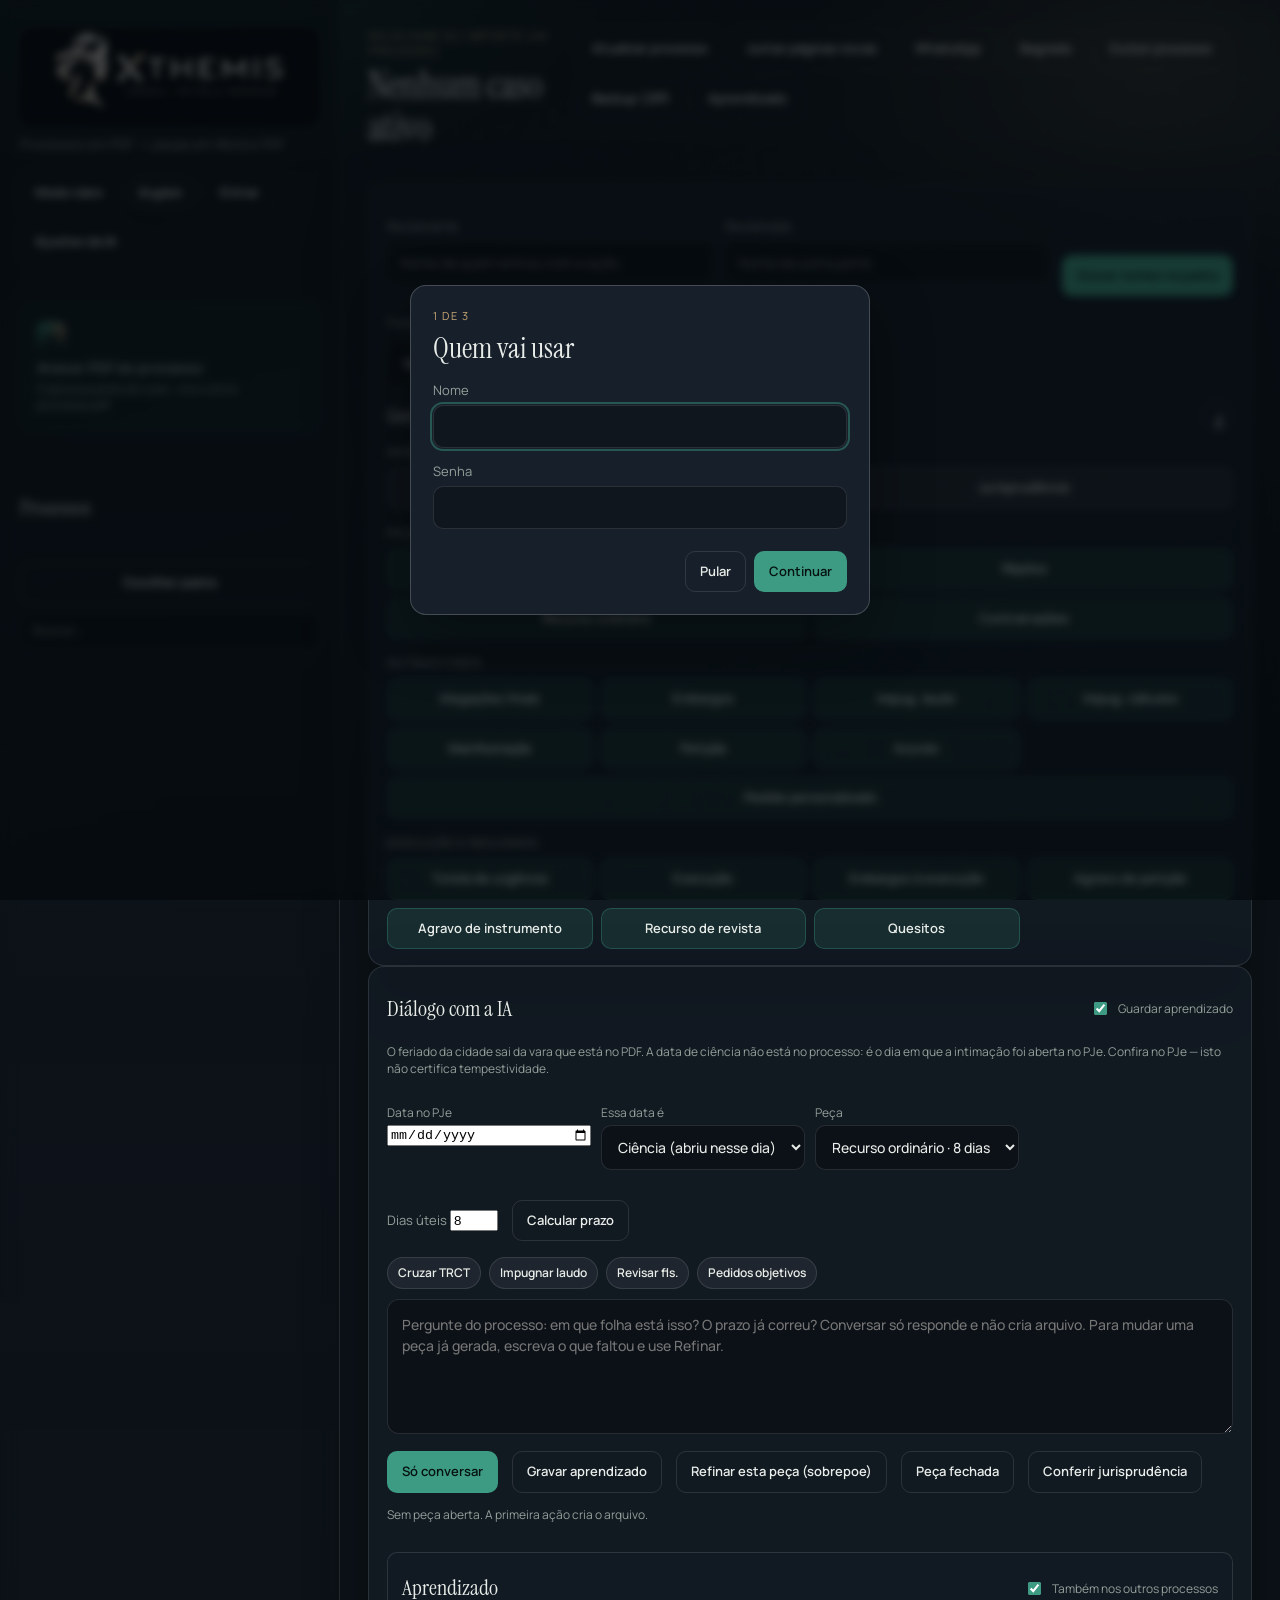
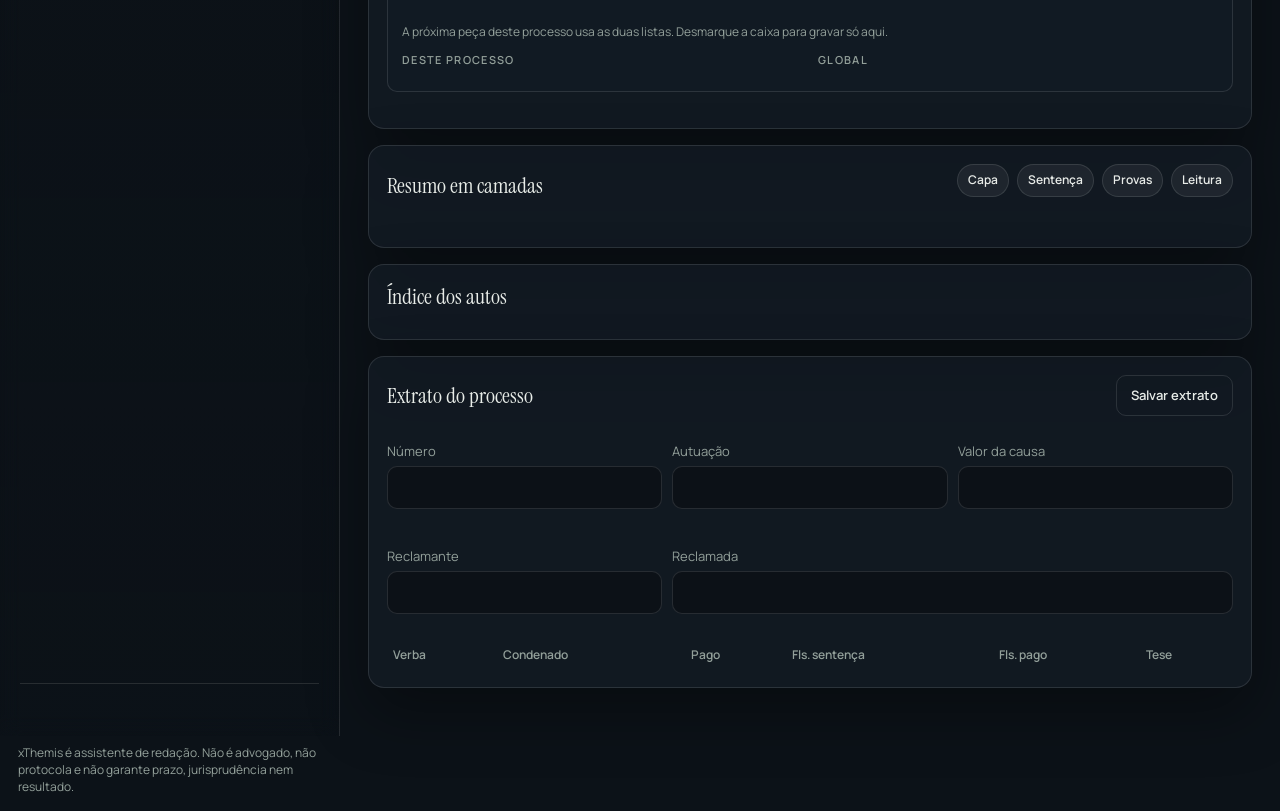
==== static/index.html @ a21763c7 "Deixa o aprendizado editável, por processo ou global, e recuperável. Co-authored-by: Cursor <cursora" ====
<!DOCTYPE html>
<html lang="pt-BR">
<head>
  <meta charset="UTF-8" />
  <meta name="viewport" content="width=device-width, initial-scale=1" />
  <title>xThemis</title>
  <link rel="alternate" hreflang="pt-BR" href="https://www.xthemis.com.br/" />
  <link rel="alternate" hreflang="en" href="https://www.xthemis.com/" />
  <link rel="alternate" hreflang="x-default" href="https://www.xthemis.com.br/" />
  <link rel="preconnect" href="https://fonts.googleapis.com" />
  <link rel="preconnect" href="https://fonts.gstatic.com" crossorigin />
  <link href="https://fonts.googleapis.com/css2?family=Instrument+Serif:ital@0;1&family=Manrope:wght@400;500;600;700&display=swap" rel="stylesheet" />
  <link rel="stylesheet" href="styles.css?v=15" />
</head>
<body>
  <div class="ambiance" aria-hidden="true"></div>

  <div class="shell">
    <aside class="rail">
      <div class="brand">
        <img class="brand-logo" src="logo-xthemis.png" alt="xThemis Legal Intelligence" />
        <h1 class="sr-only">xThemis</h1>
        <p class="brand-sub" id="brand-sub">Processos em PDF → peças em Word e PDF</p>
      </div>
      <div class="rail-tools">
        <button type="button" id="btn-tema" class="ghost">Modo claro</button>
        <a class="lang-go" id="lang-go" href="https://www.xthemis.com/">English</a>
        <script>
          (function () {
            var host = (location.hostname || "").toLowerCase().replace(/^www\./, "");
            var a = document.getElementById("lang-go");
            if (host === "xthemis.com") {
              document.documentElement.lang = "en";
              document.documentElement.dataset.lang = "en";
              a.textContent = "Português";
              a.href = "https://www.xthemis.com.br/";
            } else if (host === "xthemis.com.br") {
              document.documentElement.lang = "pt-BR";
              document.documentElement.dataset.lang = "pt";
              a.textContent = "English";
              a.href = "https://www.xthemis.com/";
            }
          })();
        </script>
        <button type="button" id="btn-conta" class="ghost">Entrar</button>
        <button type="button" id="btn-ajustes" class="ghost">Ajustes da IA</button>
      </div>

      <label class="dropzone" id="dropzone" for="pdf">
        <span class="drop-icon" aria-hidden="true"></span>
        <strong>Anexar PDF do processo</strong>
        <span class="drop-hint">Copia pra pasta do caso · vira o único <em>processo.pdf</em></span>
        <input id="pdf" type="file" accept="application/pdf,.pdf" />
      </label>
      <p id="import-status" class="status-line" role="status"></p>

      <div class="rail-head">
        <h2>Processos</h2>
        <p id="pasta-caminho" class="micro"></p>
        <button type="button" id="btn-escolher-pasta" class="ghost block">Escolher pasta</button>
        <input id="busca-casos" type="search" placeholder="Buscar…" autocomplete="off" />
      </div>
      <div id="lista" class="lista"></div>

      <div class="rail-foot">
        <p id="pasta-mini" class="micro"></p>
      </div>
    </aside>

    <main class="stage">
      <header class="stage-top">
        <div>
          <p class="eyebrow" id="stage-eyebrow">Selecione ou importe um processo</p>
          <h2 id="caso-titulo">Nenhum caso ativo</h2>
          <p id="caso-atual" class="muted"></p>
        </div>
        <div class="stage-actions" id="stage-actions" hidden>
          <label class="ghost file-inline" for="pdf-update">
            Atualizar processo
            <input id="pdf-update" type="file" accept="application/pdf,.pdf" hidden />
          </label>
          <label class="ghost file-inline" for="pdf-juntar">
            Juntar páginas novas
            <input id="pdf-juntar" type="file" accept="application/pdf,.pdf" hidden />
          </label>
          <button type="button" id="btn-whatsapp" class="ghost">WhatsApp</button>
          <button type="button" id="btn-segredo" class="ghost">Segredo</button>
          <button type="button" id="btn-excluir" class="ghost">Excluir processo</button>
          <button type="button" id="btn-pasta" class="ghost">Backup (ZIP)</button>
          <button type="button" id="btn-ver-prompts" class="ghost">Aprendizado</button>
        </div>
      </header>

      <section class="panel actions" id="comando">
        <div class="nomes-capa" id="nomes-capa">
          <label><span id="capa-lab-a">Requerente</span>
            <input id="capa-nome-a" type="text" placeholder="Nome de quem entrou com a ação" autocomplete="off" />
          </label>
          <label><span id="capa-lab-b">Requerido</span>
            <input id="capa-nome-b" type="text" placeholder="Nome da outra parte" autocomplete="off" />
          </label>
          <button type="button" id="btn-gravar-nomes" class="accent">Gravar nomes na pasta</button>
        </div>
        <div class="posicao-row">
          <label><span class="posicao-nome">Posição</span>
            <select id="persona">
              <option value="reclamada">Reclamada</option>
              <option value="reclamante">Reclamante</option>
              <option value="juizo">Juízo</option>
            </select>
          </label>
        </div>
        <div class="panel-head">
          <h3>Gerar peça</h3>
          <button type="button" id="btn-como" class="icon-info" aria-expanded="false" aria-controls="empty-state" title="Como funciona">i</button>
        </div>
        <section class="empty-state como-pop" id="empty-state" hidden>
          <p class="empty-kicker">Como funciona</p>
          <h3>Um processo. Uma peça por ação.</h3>
          <p>
            Anexe o PDF: o xThemis cria a pasta e grava <strong>processo.pdf</strong> (só um).
            Cada ação (recurso, contestação…) vira <strong>um Word + um PDF</strong> com nome fixo.
            Enquanto você refina (“faltou X”), ele <strong>sobrepoe</strong> a mesma peça — sem v1/v2.
            Quando o tribunal atualizar os autos, use <strong>Atualizar processo</strong> e o PDF principal é substituído.
          </p>
        </section>
          <div class="action-groups">
            <div>
              <p class="group-label" data-en="Analysis">Análise</p>
              <div class="action-grid">
                <button data-tipo="resumo" data-modo="chat">Resumo</button>
                <button data-tipo="jurisprudencia" data-modo="chat">Jurisprudência</button>
              </div>
            </div>
            <div>
              <p class="group-label" data-en="Main filings">Peças principais</p>
              <div class="action-grid primary">
                <button data-tipo="defesa" data-modo="arquivos" class="direct">Contestação</button>
                <button data-tipo="replica" data-modo="arquivos" class="direct">Réplica</button>
                <button data-tipo="recurso" data-modo="arquivos" class="direct">Recurso ordinário</button>
                <button data-tipo="contrarrazoes" data-modo="arquivos" class="direct">Contrarrazões</button>
              </div>
            </div>
            <div>
              <p class="group-label" data-en="Other stages">Outras fases</p>
              <div class="action-grid dense">
                <button data-tipo="alegacoes_finais" data-modo="arquivos" class="direct">Alegações finais</button>
                <button data-tipo="embargos" data-modo="arquivos" class="direct">Embargos</button>
                <button data-tipo="impugnacao_laudo" data-modo="arquivos" class="direct">Impug. laudo</button>
                <button data-tipo="impugnacao_calculos" data-modo="arquivos" class="direct so-trabalhista">Impug. cálculos</button>
                <button data-tipo="manifestacao" data-modo="arquivos" class="direct">Manifestação</button>
                <button data-tipo="peticao" data-modo="arquivos" class="direct">Petição</button>
                <button data-tipo="acordo" data-modo="arquivos" class="direct">Acordo</button>
                <button data-tipo="personalizado" data-modo="arquivos" class="direct wide">Pedido personalizado</button>
              </div>
            </div>
            <div>
              <p class="group-label" data-en="Enforcement and appeals">Execução e recursos</p>
              <div class="action-grid dense">
                <button data-tipo="tutela" data-modo="arquivos" class="direct">Tutela de urgência</button>
                <button data-tipo="execucao" data-modo="arquivos" class="direct">Execução</button>
                <button data-tipo="embargos_execucao" data-modo="arquivos" class="direct">Embargos à execução</button>
                <button data-tipo="agravo_peticao" data-modo="arquivos" class="direct so-trabalhista">Agravo de petição</button>
                <button data-tipo="agravo_instrumento" data-modo="arquivos" class="direct">Agravo de instrumento</button>
                <button data-tipo="revista" data-modo="arquivos" class="direct so-trabalhista">Recurso de revista</button>
                <button data-tipo="quesitos" data-modo="arquivos" class="direct">Quesitos</button>
              </div>
            </div>
          </div>
        </section>

      <section class="workspace" id="acoes-wrap" hidden>
        <div class="panel dialogue">
          <div class="panel-head">
            <h3 id="titulo-dialogo">Diálogo com a IA</h3>
            <label class="switch">
              <input type="checkbox" id="salvar-aprendizado" checked />
              <span id="rotulo-guardar">Guardar aprendizado</span>
            </label>
          </div>
          <div class="prazo-box">
            <p class="micro">O feriado da cidade sai da vara que está no PDF. A data de ciência não está no processo: é o dia em que a intimação foi aberta no PJe. Confira no PJe — isto não certifica tempestividade.</p>
            <div class="contexto-row">
              <label>Data no PJe
                <input id="prazo-data" type="date" />
              </label>
              <label>Essa data é
                <select id="prazo-modo">
                  <option value="ciencia">Ciência (abriu nesse dia)</option>
                  <option value="envio">Envio (não abriu; ciência no 10º dia corrido)</option>
                </select>
              </label>
              <label>Peça
                <select id="prazo-tipo">
                  <option value="recurso">Recurso ordinário · 8 dias úteis</option>
                  <option value="embargos">Embargos de declaração · 5</option>
                  <option value="contrarrazoes">Contrarrazões · 8</option>
                  <option value="agravo">Agravo de petição · 8</option>
                  <option value="agravo_instrumento">Agravo de instrumento · 8</option>
                  <option value="revista">Recurso de revista · 8</option>
                  <option value="embargos_execucao">Embargos à execução · 5</option>
                  <option value="outro">Outro</option>
                </select>
              </label>
            </div>
            <div class="toolbar">
              <label id="prazo-outro-wrap" hidden>Dias úteis
                <input id="prazo-dias" type="number" min="1" max="60" value="8" />
              </label>
              <button type="button" id="btn-prazo" class="ghost">Calcular prazo</button>
            </div>
            <p id="prazo-resultado" class="prazo-resultado" hidden></p>
            <input id="prazo" type="hidden" />
          </div>
          <div class="chips" id="prompt-chips">
            <button type="button" class="so-trabalhista" data-prompt="Cruze férias, 13º, aviso e FGTS com o TRCT e comprovantes. Cite as folhas. Peça dedução ou compensação do que já foi pago.">Cruzar TRCT</button>
            <button type="button" data-prompt="Impugne o laudo: aponte o que não consta dos autos, o que contradiz holerites/ponto e o que deve ser desconsiderado.">Impugnar laudo</button>
            <button type="button" data-prompt="Revise a tempestividade, os pedidos e as folhas citadas. Se alguma folha não existir no processo, marque NÃO CONSTA.">Revisar fls.</button>
            <button type="button" data-prompt="A peça ficou incompleta nos pedidos. Reescreva os pedidos de forma objetiva, um por linha, sem inventar valor.">Pedidos objetivos</button>
          </div>
          <textarea
            id="instrucoes-extra"
            rows="5"
            placeholder="Pergunte do processo: em que folha está isso? O prazo já correu? Conversar só responde e não cria arquivo. Para mudar uma peça já gerada, escreva o que faltou e use Refinar."
          ></textarea>
          <div class="toolbar">
            <button type="button" id="btn-conversar" class="accent">Só conversar</button>
            <button type="button" id="btn-guardar-aprendizado" class="ghost">Gravar aprendizado</button>
            <button type="button" id="btn-refinar" class="ghost">Refinar esta peça (sobrepoe)</button>
            <button type="button" id="btn-fechar" class="ghost">Peça fechada</button>
            <button type="button" id="btn-conferir-sumulas" class="ghost">Conferir jurisprudência</button>
            <p class="hint" id="peca-estado">Sem peça aberta. A primeira ação cria o arquivo.</p>
          </div>
          <div id="bate-papo" class="bate-papo" hidden></div>
          <button type="button" id="btn-limpar-conversa" class="ghost limpar-conversa" hidden>Limpar conversa</button>
          <div id="aprendizado-vivo" class="aprendizado-vivo">
            <div class="panel-head">
              <h3 id="titulo-aprendizado">Aprendizado</h3>
              <label class="switch">
                <input type="checkbox" id="aprendizado-global-flag" checked />
                <span id="rotulo-escopo" data-en="Also on other cases">Também nos outros processos</span>
              </label>
            </div>
            <p class="micro" data-en="The next draft in this case uses both lists. Uncheck the box to keep a note only in this case.">A próxima peça deste processo usa as duas listas. Desmarque a caixa para gravar só aqui.</p>
            <div class="aprendizado-cols">
              <div>
                <p class="group-label" data-en="This case">Deste processo</p>
                <ul id="aprendizado-caso"></ul>
              </div>
              <div>
                <p class="group-label" data-en="Every case">Global</p>
                <ul id="aprendizado-global"></ul>
              </div>
            </div>
          </div>
          <div id="pje-box" class="chips"></div>
          <div id="reabrir-box" class="chips"></div>
          <div id="prompts-box" class="prompts-box" hidden></div>
        </div>

        <div class="panel indice-panel" id="camadas-wrap">
          <div class="panel-head">
            <h3>Resumo em camadas</h3>
            <div class="chips" id="camadas-tabs">
              <button type="button" data-camada="capa">Capa</button>
              <button type="button" data-camada="sentenca">Sentença</button>
              <button type="button" data-camada="provas">Provas</button>
              <button type="button" data-camada="leitura">Leitura</button>
            </div>
          </div>
          <pre id="camadas-texto" class="camadas-texto"></pre>
        </div>

        <div class="panel indice-panel" id="indice-wrap">
          <div class="panel-head">
            <h3>Índice dos autos</h3>
            <p id="indice-meta" class="micro"></p>
          </div>
          <div id="indice-lista" class="indice-lista"></div>
          <p id="fls-alerta" class="fls-alerta" hidden></p>
        </div>

        <div class="panel" id="extrato-wrap">
          <div class="panel-head">
            <h3>Extrato do processo</h3>
            <button type="button" id="btn-salvar-extrato" class="ghost">Salvar extrato</button>
          </div>
          <p id="extrato-ramo" class="micro"></p>
          <div class="extrato-grid">
            <label>Número<input id="ex-numero" type="text" /></label>
            <label>Autuação<input id="ex-autuacao" type="text" /></label>
            <label>Valor da causa<input id="ex-valor" type="text" /></label>
            <label><span id="lab-reclamante">Reclamante</span><input id="ex-reclamante" type="text" /></label>
            <label class="span2"><span id="lab-reclamado">Reclamada</span><input id="ex-reclamado" type="text" /></label>
          </div>
          <div class="table-wrap so-trabalhista" id="extrato-verbas">
            <table class="cruzamento" id="cruzamento">
              <thead>
                <tr>
                  <th>Verba</th>
                  <th>Condenado</th>
                  <th>Pago</th>
                  <th>Fls. sentença</th>
                  <th>Fls. pago</th>
                  <th>Tese</th>
                </tr>
              </thead>
              <tbody></tbody>
            </table>
          </div>
        </div>

        <div class="panel result" id="chat-wrap" hidden>
          <div class="panel-head">
            <div>
              <p class="group-label">Prévia</p>
              <h3 id="chat-titulo">Resultado</h3>
              <p id="metrics-line" class="micro"></p>
              <p id="sugestao-proxima" class="micro"></p>
              <p id="risco-acordo" class="micro"></p>
              <p id="juris-avisos" class="fls-alerta" hidden></p>
            </div>
            <button type="button" id="btn-salvar" class="ghost">Regravar Word + PDF</button>
          </div>
          <div id="juris-lista" class="juris-lista"></div>
          <p id="arquivos-gerados" class="file-chips"></p>

          <div id="checklist-wrap" class="checklist-wrap" hidden>
            <p class="group-label">Checklist forense</p>
            <ul id="checklist" class="checklist"></ul>
          </div>

          <div id="diff-wrap" class="diff-wrap" hidden>
            <div class="diff-head">
              <p class="group-label">Diff do refine</p>
              <button type="button" id="btn-toggle-diff" class="ghost">Ocultar diff</button>
            </div>
            <div class="diff-cols">
              <div>
                <p class="micro">Antes</p>
                <pre id="diff-before" class="diff-pane"></pre>
              </div>
              <div>
                <p class="micro">Depois</p>
                <pre id="diff-after" class="diff-pane"></pre>
              </div>
            </div>
          </div>

          <article id="chat" class="preview"></article>
        </div>
      </section>
    </main>
    <p class="disclaimer" id="disclaimer">xThemis é assistente de redação. Não é advogado, não protocola e não garante prazo, jurisprudência nem resultado.</p>
  </div>

  <div id="toast" class="toast" hidden></div>
  <div id="busy" class="busy" hidden>
    <div class="busy-card">
      <div class="spinner" aria-hidden="true"></div>
      <p id="busy-text">Gerando…</p>
      <ol id="busy-steps" class="busy-steps" aria-live="polite"></ol>
    </div>
  </div>

  <dialog id="ajustes">
    <form method="dialog" id="form-ajustes">
      <h2>Ajustes</h2>
      <p class="muted">A IA fica neste perfil. Não há plano grátis: escolha <strong>GPT</strong> ou <strong>Gemini</strong> e cole a chave do plano que você assinou.</p>
      <div class="manual-ia">
        <p><strong>Como assinar e pegar a chave</strong></p>
        <p>OpenAI (GPT): entre em <a href="https://platform.openai.com/settings/organization/billing" target="_blank" rel="noopener">Billing</a>, adicione crédito, depois crie a chave em <a href="https://platform.openai.com/api-keys" target="_blank" rel="noopener">API keys</a>. Ela começa com sk-.</p>
        <p>Google (Gemini): abra <a href="https://aistudio.google.com/apikey" target="_blank" rel="noopener">Google AI Studio</a>, crie uma chave que começa com AIza. Para uso contínuo, ative o faturamento nessa conta.</p>
        <p>Salve. No próximo login este perfil já usa essa IA e essa chave.</p>
      </div>
      <div class="ajustes-cols">
      <div>
      <label>Plano de IA
        <select id="preset">
          <option value="openai_mini">OpenAI GPT-4.1 mini</option>
          <option value="google_pro">Google Gemini Pro</option>
          <option value="google_flash">Google Gemini Flash</option>
        </select>
      </label>
      <label>Chave da API
        <input id="api-key" type="password" autocomplete="off" placeholder="sk-... ou AIza..." />
      </label>
      <label>Escritório
        <input id="escritorio" type="text" placeholder="Nome do escritório" />
      </label>
      <label>Advogada
        <input id="advogada" type="text" placeholder="Nome na capa do PDF" />
      </label>
      <label>OAB
        <input id="oab" type="text" placeholder="OAB/SP 000000" />
      </label>
      <label>Logo do escritório
        <input id="logo-escritorio" type="file" accept="image/png,image/jpeg" />
      </label>
      <img id="logo-preview" alt="Logo do escritório" hidden />
      <p class="muted micro">PNG ou JPG pequeno. Entra no topo do PDF, junto com escritório, nome e OAB. O checklist interno não vai para o juiz.</p>
      <label>Modelo (avançado)
        <input id="api-model" type="text" />
      </label>
      <p id="custo-info" class="muted micro"></p>
      <p id="pasta-info" class="muted micro"></p>
      </div>
      <div>
      <div id="convidados-box" hidden>
        <h3>Perfis gratuitos</h3>
        <p class="muted micro">Você é o administrador. Estas contas não pagam. Crie o nome e a senha e passe para quem for testar. A pessoa entra em www.xthemis.com.br.</p>
        <ul id="usuarios-lista" class="convidados-lista"></ul>
        <label>Nome
          <input id="novo-usuario-nome" type="text" placeholder="Nome para entrar" autocomplete="off" />
        </label>
        <label>Senha
          <input id="novo-usuario-senha" type="text" placeholder="Senha que você vai passar" autocomplete="off" />
        </label>
        <button type="button" id="btn-novo-usuario" class="accent">Criar perfil gratuito</button>
        <p class="muted micro">A conta é gratuita. No primeiro acesso a pessoa abre Ajustes e cola a chave de GPT ou Gemini dela.</p>
      </div>
        <p class="muted micro">Cobrança por ação ainda não está ligada. O endereço público é www.xthemis.com.br. O servidor gratuito dorme sem visita e acorda no próximo acesso.</p>
        <h3>Pasta dos processos</h3>
        <p class="muted micro">Cada processo vira uma pasta com o nome das partes e o número. Dentro ficam o processo.pdf inteiro e um PDF novo para cada ação.</p>
        <label>Diretório
          <input id="pasta-processos" type="text" placeholder="Nenhuma pasta escolhida" readonly />
        </label>
        <button type="button" id="btn-escolher-pasta-ajustes" class="ghost">Escolher pasta</button>
        <p id="pasta-nota" class="muted micro"></p>
        <h3>Guarda dos arquivos</h3>
        <p class="muted micro">O PDF fica na pasta deste xThemis até você excluir o processo. A exclusão fica registrada fora da pasta, com data e número, sem cópia do PDF.</p>
        <ul id="exclusoes-lista" class="convidados-lista"></ul>
      </div>
      </div>
      <menu>
        <button value="cancel" class="ghost">Fechar</button>
        <button id="salvar-ajustes" value="default" class="accent">Salvar</button>
      </menu>
    </form>
  </dialog>

  <dialog id="login">
    <form id="form-login">
      <h2>Entrar</h2>
      <p class="muted">A primeira conta vira a advogada deste xThemis. Cada uma vê os processos dela.</p>
      <label>Nome<input id="login-nome" type="text" autocomplete="username" required /></label>
      <label>Senha<input id="login-senha" type="password" autocomplete="current-password" minlength="4" required /></label>
      <label class="switch"><input type="checkbox" id="login-criar" /> <span>Criar esta conta</span></label>
      <menu>
        <button type="button" id="login-fechar" class="ghost" value="cancel">Agora não</button>
        <button type="submit" class="accent">Entrar</button>
      </menu>
    </form>
  </dialog>

  <dialog id="onboarding">
    <form id="form-onb">
      <p class="eyebrow" id="onb-kicker">1 de 3</p>
      <h2 id="onb-title">Quem vai usar</h2>
      <div id="onb-1">
        <label>Nome<input id="onb-nome" type="text" /></label>
        <label>Senha<input id="onb-senha" type="password" minlength="4" /></label>
      </div>
      <p id="onb-2" hidden>Anexe o PDF completo do processo. O xThemis cria uma pasta e grava um único processo.pdf.</p>
      <p id="onb-3" hidden>Escolha a peça (contestação, recurso…). Enquanto estiver aberta, use Refinar. Feche quando for protocolar.</p>
      <menu>
        <button type="button" id="onb-pular" class="ghost">Pular</button>
        <button type="button" id="onb-next" class="accent">Continuar</button>
      </menu>
    </form>
  </dialog>

  <dialog id="folha">
    <form method="dialog">
      <h2 id="folha-titulo">Folha</h2>
      <pre id="folha-trecho" class="camadas-texto"></pre>
      <menu><button value="cancel" class="ghost">Fechar</button></menu>
    </form>
  </dialog>

  <script src="config.js"></script>
  <script src="app.js?v=19"></script>
</body>
</html>
---- static/styles.css ----
:root {
  --bg0: #0c1218;
  --bg1: #141c26;
  --ink: #e8ece8;
  --muted: #93a09a;
  --line: rgba(232, 236, 232, 0.12);
  --line-strong: rgba(232, 236, 232, 0.22);
  --panel: rgba(20, 28, 38, 0.72);
  --panel-solid: #171f2a;
  --accent: #3d9b84;
  --accent-2: #c4a574;
  --accent-ink: #06120f;
  --danger: #d9897a;
  --paper: #eef1ec;
  --paper-ink: #1a2220;
  --radius: 14px;
  --shadow: 0 24px 60px rgba(0, 0, 0, 0.35);
  --font-ui: "Manrope", system-ui, sans-serif;
  --font-display: "Instrument Serif", Georgia, serif;
}

* { box-sizing: border-box; }

html, body {
  margin: 0;
  min-height: 100%;
  color: var(--ink);
  font-family: var(--font-ui);
  background: var(--bg0);
}

body {
  overflow-x: hidden;
}

.ambiance {
  position: fixed;
  inset: 0;
  z-index: 0;
  pointer-events: none;
  background:
    radial-gradient(900px 500px at 12% -10%, rgba(61, 155, 132, 0.22), transparent 55%),
    radial-gradient(700px 420px at 90% 8%, rgba(196, 165, 116, 0.14), transparent 50%),
    linear-gradient(165deg, #0c1218 0%, #101820 45%, #0a1016 100%);
}

.ambiance::after {
  content: "";
  position: absolute;
  inset: 0;
  opacity: 0.35;
  background-image: url("data:image/svg+xml,%3Csvg viewBox='0 0 200 200' xmlns='http://www.w3.org/2000/svg'%3E%3Cfilter id='n'%3E%3CfeTurbulence type='fractalNoise' baseFrequency='0.85' numOctaves='3' stitchTiles='stitch'/%3E%3C/filter%3E%3Crect width='100%25' height='100%25' filter='url(%23n)' opacity='0.45'/%3E%3C/svg%3E");
  mix-blend-mode: soft-light;
}

.shell {
  position: relative;
  z-index: 1;
  display: grid;
  grid-template-columns: minmax(280px, 340px) 1fr;
  min-height: 100vh;
  max-width: 1440px;
  margin: 0 auto;
}

.rail {
  display: flex;
  flex-direction: column;
  gap: 14px;
  padding: 28px 20px 20px;
  border-right: 1px solid var(--line);
  background: linear-gradient(180deg, rgba(12, 18, 24, 0.55), rgba(12, 18, 24, 0.2));
  backdrop-filter: blur(10px);
  animation: rise 0.7s ease both;
}

.brand-logo {
  display: block;
  width: 100%;
  height: auto;
  margin: 0 0 4px;
  border-radius: 12px;
  background: #000;
}
.sr-only {
  position: absolute;
  width: 1px;
  height: 1px;
  padding: 0;
  margin: -1px;
  overflow: hidden;
  clip: rect(0, 0, 0, 0);
  border: 0;
}
.brand h1 {
  margin: 0;
  font-family: var(--font-display);
  font-size: clamp(2.4rem, 4vw, 3.2rem);
  font-weight: 400;
  line-height: 0.95;
  letter-spacing: -0.02em;
}

.brand-mark {
  margin: 0;
  font-size: 12px;
  letter-spacing: 0.18em;
  text-transform: uppercase;
  color: var(--accent-2);
}

.brand-sub {
  margin: 10px 0 0;
  color: var(--muted);
  font-size: 13px;
  line-height: 1.4;
}

.dropzone {
  display: grid;
  gap: 4px;
  padding: 18px 16px;
  border: 1px dashed var(--line-strong);
  border-radius: var(--radius);
  background: rgba(61, 155, 132, 0.06);
  cursor: pointer;
  transition: border-color 0.2s, transform 0.2s, background 0.2s;
}

.dropzone:hover,
.dropzone.dragover {
  border-color: var(--accent);
  background: rgba(61, 155, 132, 0.14);
  transform: translateY(-1px);
}

.dropzone strong { font-size: 14px; }
.dropzone span { color: var(--muted); font-size: 12px; line-height: 1.35; }
.dropzone input { display: none; }

.drop-icon {
  width: 28px;
  height: 28px;
  margin-bottom: 4px;
  border-radius: 8px;
  overflow: hidden;
  background:
    linear-gradient(135deg, var(--accent), transparent 60%),
    linear-gradient(225deg, var(--accent-2), transparent 55%);
  opacity: 0.9;
}

.rail-head {
  display: grid;
  gap: 8px;
  margin-top: 6px;
}

.rail-head h2,
.panel h3,
.empty-state h3 {
  margin: 0;
  font-family: var(--font-display);
  font-weight: 400;
  font-size: 1.35rem;
}

#busca-casos {
  width: 100%;
  border: 1px solid var(--line);
  border-radius: 10px;
  background: rgba(0, 0, 0, 0.25);
  color: var(--ink);
  padding: 10px 12px;
  font: 500 13px/1.2 var(--font-ui);
}

.lista {
  display: flex;
  flex-direction: column;
  gap: 8px;
  overflow: auto;
  flex: 1;
  min-height: 120px;
  padding-right: 2px;
}

.caso {
  width: 100%;
  text-align: left;
  border: 1px solid var(--line);
  border-radius: 12px;
  background: rgba(255, 255, 255, 0.02);
  color: inherit;
  padding: 12px 14px;
  cursor: pointer;
  transition: border-color 0.2s, background 0.2s, transform 0.15s;
  font: inherit;
}

.caso:hover {
  border-color: var(--line-strong);
  background: rgba(61, 155, 132, 0.08);
}

.caso.active {
  border-color: rgba(61, 155, 132, 0.55);
  background: rgba(61, 155, 132, 0.14);
  box-shadow: inset 3px 0 0 var(--accent);
}

.caso strong {
  display: block;
  font-size: 13px;
  font-weight: 600;
}

.caso .meta {
  margin-top: 4px;
  color: var(--muted);
  font-size: 12px;
  line-height: 1.35;
}

.rail-foot {
  display: grid;
  gap: 8px;
  padding-top: 8px;
  border-top: 1px solid var(--line);
}

.stage {
  padding: 28px 28px 48px;
  animation: rise 0.85s ease 0.08s both;
}

.stage-top {
  display: flex;
  justify-content: space-between;
  gap: 16px;
  align-items: flex-start;
  margin-bottom: 22px;
}

.eyebrow {
  margin: 0 0 6px;
  font-size: 11px;
  letter-spacing: 0.14em;
  text-transform: uppercase;
  color: var(--accent-2);
}

#caso-titulo {
  margin: 0;
  font-family: var(--font-display);
  font-size: clamp(1.8rem, 3vw, 2.4rem);
  font-weight: 400;
  line-height: 1.1;
}

.muted { color: var(--muted); font-size: 14px; }
.micro { font-size: 12px; color: var(--muted); line-height: 1.4; }
.hint { margin: 0; color: var(--muted); font-size: 12px; line-height: 1.4; }

.stage-actions { display: flex; gap: 8px; flex-wrap: wrap; }

.empty-state {
  max-width: 520px;
  padding: 36px 0;
  animation: fade 0.8s ease both;
}

.empty-kicker {
  margin: 0 0 8px;
  color: var(--accent);
  font-size: 12px;
  letter-spacing: 0.12em;
  text-transform: uppercase;
  font-weight: 600;
}

.empty-state p:last-child {
  color: var(--muted);
  line-height: 1.55;
}

.workspace {
  display: grid;
  gap: 16px;
}

.panel {
  border: 1px solid var(--line);
  border-radius: calc(var(--radius) + 2px);
  background: var(--panel);
  backdrop-filter: blur(14px);
  padding: 18px 18px 16px;
  box-shadow: var(--shadow);
}

.panel-head {
  display: flex;
  justify-content: space-between;
  align-items: center;
  gap: 12px;
  margin-bottom: 12px;
}

.icon-info {
  width: 32px;
  height: 32px;
  flex: 0 0 32px;
  border-radius: 50%;
  border: 1px solid var(--line-strong);
  background: transparent;
  color: var(--ink);
  font-family: var(--font-display);
  font-style: italic;
  font-size: 18px;
  line-height: 1;
  cursor: pointer;
}

.icon-info[aria-expanded="true"] {
  background: var(--accent);
  color: var(--accent-ink);
  border-color: transparent;
}

.como-pop {
  max-width: none;
  margin: 0 0 14px;
  padding: 12px 14px;
  border-radius: 12px;
  background: rgba(61, 155, 132, 0.08);
}

.como-pop h3 { font-size: 1.15rem; }

.posicao-row {
  margin-bottom: 4px;
}

.posicao-row label {
  display: grid;
  gap: 4px;
  max-width: 280px;
  font-size: 12px;
  color: var(--muted);
}

.posicao-row select {
  width: 100%;
}

.dialogue textarea {
  width: 100%;
  min-height: 120px;
  resize: vertical;
  border: 1px solid var(--line);
  border-radius: 12px;
  background: rgba(0, 0, 0, 0.28);
  color: var(--ink);
  padding: 14px;
  font: 500 14px/1.5 var(--font-ui);
}

.dialogue textarea:focus,
#busca-casos:focus,
select:focus,
input:focus {
  outline: 2px solid rgba(61, 155, 132, 0.45);
  outline-offset: 1px;
}

.toolbar {
  display: flex;
  align-items: center;
  gap: 14px;
  flex-wrap: wrap;
  margin-top: 12px;
}

.switch {
  display: inline-flex;
  align-items: center;
  gap: 8px;
  font-size: 12px;
  color: var(--muted);
  cursor: pointer;
  user-select: none;
}

.switch input { accent-color: var(--accent); }

.group-label {
  margin: 0 0 8px;
  font-size: 11px;
  letter-spacing: 0.12em;
  text-transform: uppercase;
  color: var(--muted);
  font-weight: 600;
}

.action-groups { display: grid; gap: 16px; }

.action-grid {
  display: grid;
  grid-template-columns: repeat(2, minmax(0, 1fr));
  gap: 8px;
}

.action-grid.primary {
  grid-template-columns: repeat(2, minmax(0, 1fr));
}

.action-grid.dense {
  grid-template-columns: repeat(4, minmax(0, 1fr));
}

.action-grid .wide { grid-column: 1 / -1; }

button,
.file-btn {
  font: 600 13px/1.2 var(--font-ui);
  border: 0;
  border-radius: 10px;
  padding: 12px 14px;
  cursor: pointer;
  color: var(--ink);
  background: rgba(255, 255, 255, 0.06);
  border: 1px solid var(--line);
  transition: transform 0.15s, background 0.15s, border-color 0.15s;
}

button:hover {
  transform: translateY(-1px);
  border-color: var(--line-strong);
  background: rgba(255, 255, 255, 0.1);
}

button.direct {
  background: rgba(61, 155, 132, 0.16);
  border-color: rgba(61, 155, 132, 0.35);
}

button.direct:hover {
  background: rgba(61, 155, 132, 0.28);
}

button.accent {
  background: var(--accent);
  color: var(--accent-ink);
  border-color: transparent;
}

button.accent:hover {
  filter: brightness(1.06);
}

button.ghost {
  background: transparent;
  color: var(--ink);
}

label.file-inline {
  display: inline-flex;
  align-items: center;
  margin: 0;
  font: 600 13px/1.2 var(--font-ui);
  border-radius: 10px;
  padding: 12px 14px;
  cursor: pointer;
  color: var(--ink);
  background: transparent;
  border: 1px solid var(--line);
  transition: transform 0.15s, background 0.15s, border-color 0.15s;
}

label.file-inline:hover {
  transform: translateY(-1px);
  border-color: var(--line-strong);
  background: rgba(255, 255, 255, 0.1);
}

button.block { width: 100%; }

button:disabled {
  opacity: 0.55;
  cursor: wait;
  transform: none;
}

.aprendizado-vivo {
  margin-top: 14px;
  padding: 12px 14px 4px;
  border-radius: 10px;
  border: 1px solid var(--line);
  background: var(--panel);
}

.aprendizado-vivo .panel-head {
  margin-bottom: 6px;
}

.aprendizado-cols {
  display: grid;
  grid-template-columns: 1fr 1fr;
  gap: 16px;
}

.aprendizado-vivo ul {
  margin: 0 0 12px;
  padding: 0;
  list-style: none;
  max-height: 220px;
  overflow: auto;
}

.aprendizado-vivo li {
  display: flex;
  gap: 8px;
  align-items: flex-start;
  justify-content: space-between;
  margin: 0 0 6px;
  font-size: 13px;
  line-height: 1.4;
}

.aprendizado-vivo li.vazio {
  display: block;
  color: var(--muted);
}

.aprendizado-vivo button.tirar {
  flex: none;
  padding: 2px 8px;
  font-size: 11px;
}

@media (max-width: 800px) {
  .aprendizado-cols { grid-template-columns: 1fr; }
}

.prompts-box {
  margin-top: 12px;
  white-space: pre-wrap;
  font-size: 12px;
  line-height: 1.45;
  max-height: 200px;
  overflow: auto;
  padding: 12px;
  border-radius: 10px;
  background: rgba(0, 0, 0, 0.28);
  border: 1px solid var(--line);
  color: var(--muted);
}

.result .preview {
  margin: 0;
  max-height: min(58vh, 640px);
  overflow: auto;
  padding: 22px 24px;
  border-radius: 12px;
  background: var(--paper);
  color: var(--paper-ink);
  font-size: 14px;
  line-height: 1.65;
  white-space: normal;
  font-family: "Times New Roman", Times, serif;
  box-shadow: inset 0 0 0 1px rgba(0, 0, 0, 0.06);
  animation: fade 0.45s ease both;
}
.result .preview p {
  margin: 0 0 0.7em;
  text-align: justify;
  text-indent: 1.25em;
}
.result .preview h4 {
  margin: 1em 0 0.4em;
  text-align: center;
  letter-spacing: 0.03em;
}
.result .preview button.fl,
.indice-item.fl {
  cursor: pointer;
  border: 0;
  background: transparent;
  color: inherit;
  font: inherit;
  text-decoration: underline;
  padding: 0;
}

.file-chips {
  margin: 0 0 10px;
  color: var(--muted);
  font-size: 13px;
}

.status-line {
  min-height: 1.2em;
  margin: 0;
  font-size: 12px;
  color: var(--muted);
}

.status-line.error { color: var(--danger); }
.status-line.ok { color: var(--accent); }

.toast {
  position: fixed;
  z-index: 40;
  left: 50%;
  bottom: 24px;
  transform: translateX(-50%) translateY(12px);
  max-width: min(520px, 92vw);
  padding: 12px 16px;
  border-radius: 999px;
  background: var(--panel-solid);
  border: 1px solid var(--line-strong);
  box-shadow: var(--shadow);
  font-size: 13px;
  opacity: 0;
  transition: opacity 0.25s, transform 0.25s;
}

.toast.show {
  opacity: 1;
  transform: translateX(-50%) translateY(0);
}

.busy {
  position: fixed;
  inset: 0;
  z-index: 50;
  display: grid;
  place-items: center;
  background: rgba(6, 10, 14, 0.55);
  backdrop-filter: blur(6px);
}

/* Sem isso, display:grid vence o atributo hidden e o overlay aparece ao abrir a página */
.busy[hidden] {
  display: none !important;
}

.busy-card {
  display: grid;
  justify-items: center;
  gap: 14px;
  padding: 28px 32px;
  border-radius: 16px;
  background: var(--panel-solid);
  border: 1px solid var(--line);
  box-shadow: var(--shadow);
  min-width: min(420px, 92vw);
  text-align: center;
}

.busy-steps {
  margin: 0;
  padding: 0 0 0 1.2em;
  text-align: left;
  width: 100%;
  color: var(--muted);
  font-size: 13px;
  line-height: 1.55;
}

.busy-steps li.active {
  color: var(--accent);
  font-weight: 600;
}

.busy-steps li.done {
  color: var(--ink);
  opacity: 0.75;
}

.chips {
  display: flex;
  flex-wrap: wrap;
  gap: 8px;
  margin: 0 0 10px;
}

.chips button {
  padding: 8px 10px;
  font-size: 12px;
  border-radius: 999px;
}

.indice-lista {
  display: flex;
  flex-wrap: wrap;
  gap: 8px;
}

.indice-item {
  border: 1px solid var(--line);
  border-radius: 999px;
  padding: 6px 10px;
  font-size: 12px;
  color: var(--ink);
  background: rgba(255, 255, 255, 0.04);
}

.indice-item em {
  font-style: normal;
  color: var(--accent-2);
}

.fls-alerta {
  margin: 10px 0 0;
  color: var(--danger);
  font-size: 13px;
  line-height: 1.4;
}

.extrato-grid {
  display: grid;
  grid-template-columns: 1fr 1fr 1fr;
  gap: 10px;
  margin: 12px 0;
}

.extrato-grid label.span2 { grid-column: span 2; }

.extrato-grid input,
.cruzamento input,
.cruzamento select {
  width: 100%;
  margin-top: 4px;
  padding: 8px 10px;
  border-radius: 8px;
  border: 1px solid var(--line);
  background: rgba(0, 0, 0, 0.28);
  color: var(--ink);
  font: 500 13px var(--font-ui);
}

.table-wrap { overflow-x: auto; }

.cruzamento {
  width: 100%;
  border-collapse: collapse;
  font-size: 12px;
}

.cruzamento th {
  text-align: left;
  color: var(--muted);
  font-weight: 600;
  padding: 6px 6px 8px;
}

.cruzamento td { padding: 4px 6px; vertical-align: top; }

.cruzamento tr.risco td { background: rgba(217, 137, 122, 0.08); }
.cruzamento tr.ok td { background: rgba(61, 155, 132, 0.08); }

@media (max-width: 800px) {
  .extrato-grid { grid-template-columns: 1fr; }
  .extrato-grid label.span2 { grid-column: auto; }
}

.checklist-wrap {
  margin: 0 0 14px;
  padding: 12px 14px;
  border-radius: 12px;
  border: 1px solid var(--line);
  background: rgba(61, 155, 132, 0.08);
}

.checklist {
  list-style: none;
  margin: 8px 0 0;
  padding: 0;
  display: grid;
  gap: 6px;
}

.checklist li {
  display: flex;
  gap: 8px;
  align-items: flex-start;
  font-size: 13px;
  color: var(--ink);
  line-height: 1.4;
}

.checklist li span.tag {
  font-size: 11px;
  font-weight: 700;
  letter-spacing: 0.04em;
  color: var(--accent-2);
  min-width: 2.6em;
}

.checklist li.ok span.tag { color: var(--accent); }
.checklist li.no span.tag { color: var(--danger); }
.checklist li.na span.tag { color: var(--muted); }

.diff-wrap {
  margin: 0 0 14px;
}

.diff-head {
  display: flex;
  justify-content: space-between;
  align-items: center;
  gap: 8px;
  margin-bottom: 8px;
}

.diff-cols {
  display: grid;
  grid-template-columns: 1fr 1fr;
  gap: 10px;
}

.diff-pane {
  margin: 0;
  max-height: 220px;
  overflow: auto;
  padding: 12px;
  border-radius: 10px;
  background: rgba(0, 0, 0, 0.28);
  border: 1px solid var(--line);
  font-size: 12px;
  line-height: 1.45;
  white-space: pre-wrap;
  color: var(--muted);
}

.diff-pane .add { color: #7dcea0; }
.diff-pane .del { color: #e8a598; text-decoration: line-through; opacity: 0.85; }

@media (max-width: 800px) {
  .diff-cols { grid-template-columns: 1fr; }
}

.spinner {
  width: 34px;
  height: 34px;
  border-radius: 50%;
  border: 2px solid rgba(255, 255, 255, 0.15);
  border-top-color: var(--accent);
  animation: spin 0.8s linear infinite;
}

dialog {
  border: 1px solid var(--line-strong);
  border-radius: 16px;
  padding: 22px;
  width: min(460px, 92vw);
  background: var(--panel-solid);
  color: var(--ink);
  box-shadow: var(--shadow);
}

#ajustes[open] {
  width: min(1080px, 96vw);
  height: min(880px, 94vh);
  max-height: 94vh;
  padding: 28px 32px 16px;
  display: flex;
  flex-direction: column;
}

#ajustes form {
  display: flex;
  flex-direction: column;
  min-height: 0;
  flex: 1;
}

.manual-ia {
  margin: 0 0 14px;
  padding: 12px 14px;
  border: 1px solid var(--line);
  border-radius: 10px;
  background: rgba(255, 255, 255, 0.03);
}
.manual-ia p {
  margin: 0 0 6px;
  color: var(--muted);
  font-size: 13px;
  line-height: 1.45;
}
.manual-ia a {
  color: var(--ink);
}

#logo-preview {
  display: block;
  max-height: 72px;
  max-width: 180px;
  margin: 8px 0;
  background: #fff;
  padding: 6px;
  border-radius: 8px;
}

.bate-papo {
  margin-top: 14px;
  max-height: 360px;
  overflow: auto;
  display: flex;
  flex-direction: column;
  gap: 8px;
}
.bate-papo p {
  margin: 0;
  padding: 10px 12px;
  border-radius: 10px;
  white-space: pre-wrap;
  line-height: 1.45;
  font-size: 14px;
}
.bate-papo .advogada {
  background: rgba(255, 255, 255, 0.06);
}
.bate-papo .xthemis {
  background: rgba(120, 180, 140, 0.12);
  border: 1px solid var(--line);
}
.limpar-conversa {
  margin-top: 8px;
}

.ajustes-cols {
  display: grid;
  grid-template-columns: 1fr 1fr;
  gap: 4px 36px;
  overflow: auto;
  min-height: 0;
  flex: 1;
}

#ajustes menu {
  flex: none;
  margin-top: 8px;
  padding-top: 12px;
  border-top: 1px solid var(--line);
}

.nomes-capa {
  display: grid;
  grid-template-columns: 1fr 1fr auto;
  gap: 12px;
  align-items: end;
  margin: 0 0 16px;
}

.nomes-capa button { margin-bottom: 2px; white-space: nowrap; }

dialog::backdrop {
  background: rgba(4, 8, 12, 0.65);
  backdrop-filter: blur(4px);
}

dialog h2 {
  margin: 0 0 8px;
  font-family: var(--font-display);
  font-weight: 400;
  font-size: 1.8rem;
}

label {
  display: block;
  margin: 14px 0;
  font-size: 13px;
  color: var(--muted);
}

select,
input[type="password"],
input[type="text"] {
  width: 100%;
  margin-top: 6px;
  padding: 11px 12px;
  border-radius: 10px;
  border: 1px solid var(--line);
  background: rgba(0, 0, 0, 0.28);
  color: var(--ink);
  font: 500 14px var(--font-ui);
}

menu {
  display: flex;
  justify-content: flex-end;
  gap: 8px;
  padding: 8px 0 0;
  margin: 0;
}

a { color: var(--accent-2); }

@keyframes rise {
  from { opacity: 0; transform: translateY(12px); }
  to { opacity: 1; transform: none; }
}

@keyframes fade {
  from { opacity: 0; }
  to { opacity: 1; }
}

@keyframes spin {
  to { transform: rotate(360deg); }
}

@media (max-width: 980px) {
  .shell { grid-template-columns: 1fr; }
  .ajustes-cols, .nomes-capa { grid-template-columns: 1fr; }
  .rail {
    border-right: 0;
    border-bottom: 1px solid var(--line);
  }
  .lista { max-height: 220px; }
  .action-grid.dense { grid-template-columns: repeat(2, minmax(0, 1fr)); }
  .stage { padding: 20px 16px 40px; }
}

@media (max-width: 800px) {
  .prazo-box .contexto-row { grid-template-columns: 1fr 1fr; }
}

@media (max-width: 560px) {
  .prazo-box .contexto-row { grid-template-columns: 1fr; }
  .action-grid,
  .action-grid.primary,
  .action-grid.dense {
    grid-template-columns: 1fr;
  }
  .stage-top { flex-direction: column; }
}

.contexto-row {
  display: grid;
  grid-template-columns: repeat(3, minmax(0, 1fr));
  gap: 10px;
  margin-bottom: 12px;
}
.prazo-box .contexto-row {
  grid-template-columns: repeat(4, minmax(0, 1fr));
}
.prazo-box { margin-bottom: 12px; }
.convidados-lista { margin: 8px 0 12px; padding-left: 18px; }
.convidados-lista li { margin: 6px 0; }
.prazo-resultado {
  margin: 8px 0 0;
  padding: 10px 12px;
  border-radius: 10px;
  background: rgba(196, 165, 116, 0.12);
  color: var(--ink);
  line-height: 1.45;
}
.contexto-row label { font-size: 12px; color: var(--muted); }
.contexto-row select, .contexto-row input { width: 100%; margin-top: 4px; }
.rail-tools { display: flex; gap: 8px; align-items: center; flex-wrap: wrap; margin: 4px 0 12px; }
.so-trabalhista[hidden] { display: none !important; }
.lang-go {
  display: inline-flex;
  align-items: center;
  border: 1px solid var(--line-strong);
  border-radius: 999px;
  color: var(--ink);
  text-decoration: none;
  font: 700 12px var(--font-ui);
  letter-spacing: 0.02em;
  padding: 6px 12px;
}
.camadas-texto { white-space: pre-wrap; max-height: 220px; overflow: auto; font-size: 12px; line-height: 1.45; }
.disclaimer { margin: 0; padding: 8px 18px 16px; font-size: 12px; color: var(--muted); }
.juris-lista { display: grid; gap: 8px; margin: 8px 0 12px; }
.juris-card {
  padding: 12px 14px;
  border-radius: 10px;
  background: rgba(61, 155, 132, 0.08);
  border-left: 3px solid var(--accent);
}
.juris-card.cancelada, .juris-card.ausente { border-left-color: var(--danger); background: rgba(217, 137, 122, 0.1); }
.juris-card h4 { margin: 4px 0; font-size: 14px; }
.juris-card p { margin: 0 0 6px; font-size: 13px; line-height: 1.45; }
html[data-theme="light"] {
  --bg0: #f4f1ea;
  --bg1: #fffdf8;
  --ink: #1c241f;
  --muted: #5c6b64;
  --line: rgba(20, 30, 26, 0.12);
  --line-strong: rgba(20, 30, 26, 0.22);
  --panel: rgba(255, 253, 248, 0.92);
  --panel-solid: #fffdf8;
  --accent-ink: #f7f3ea;
  --shadow: 0 18px 40px rgba(40, 32, 20, 0.08);
}
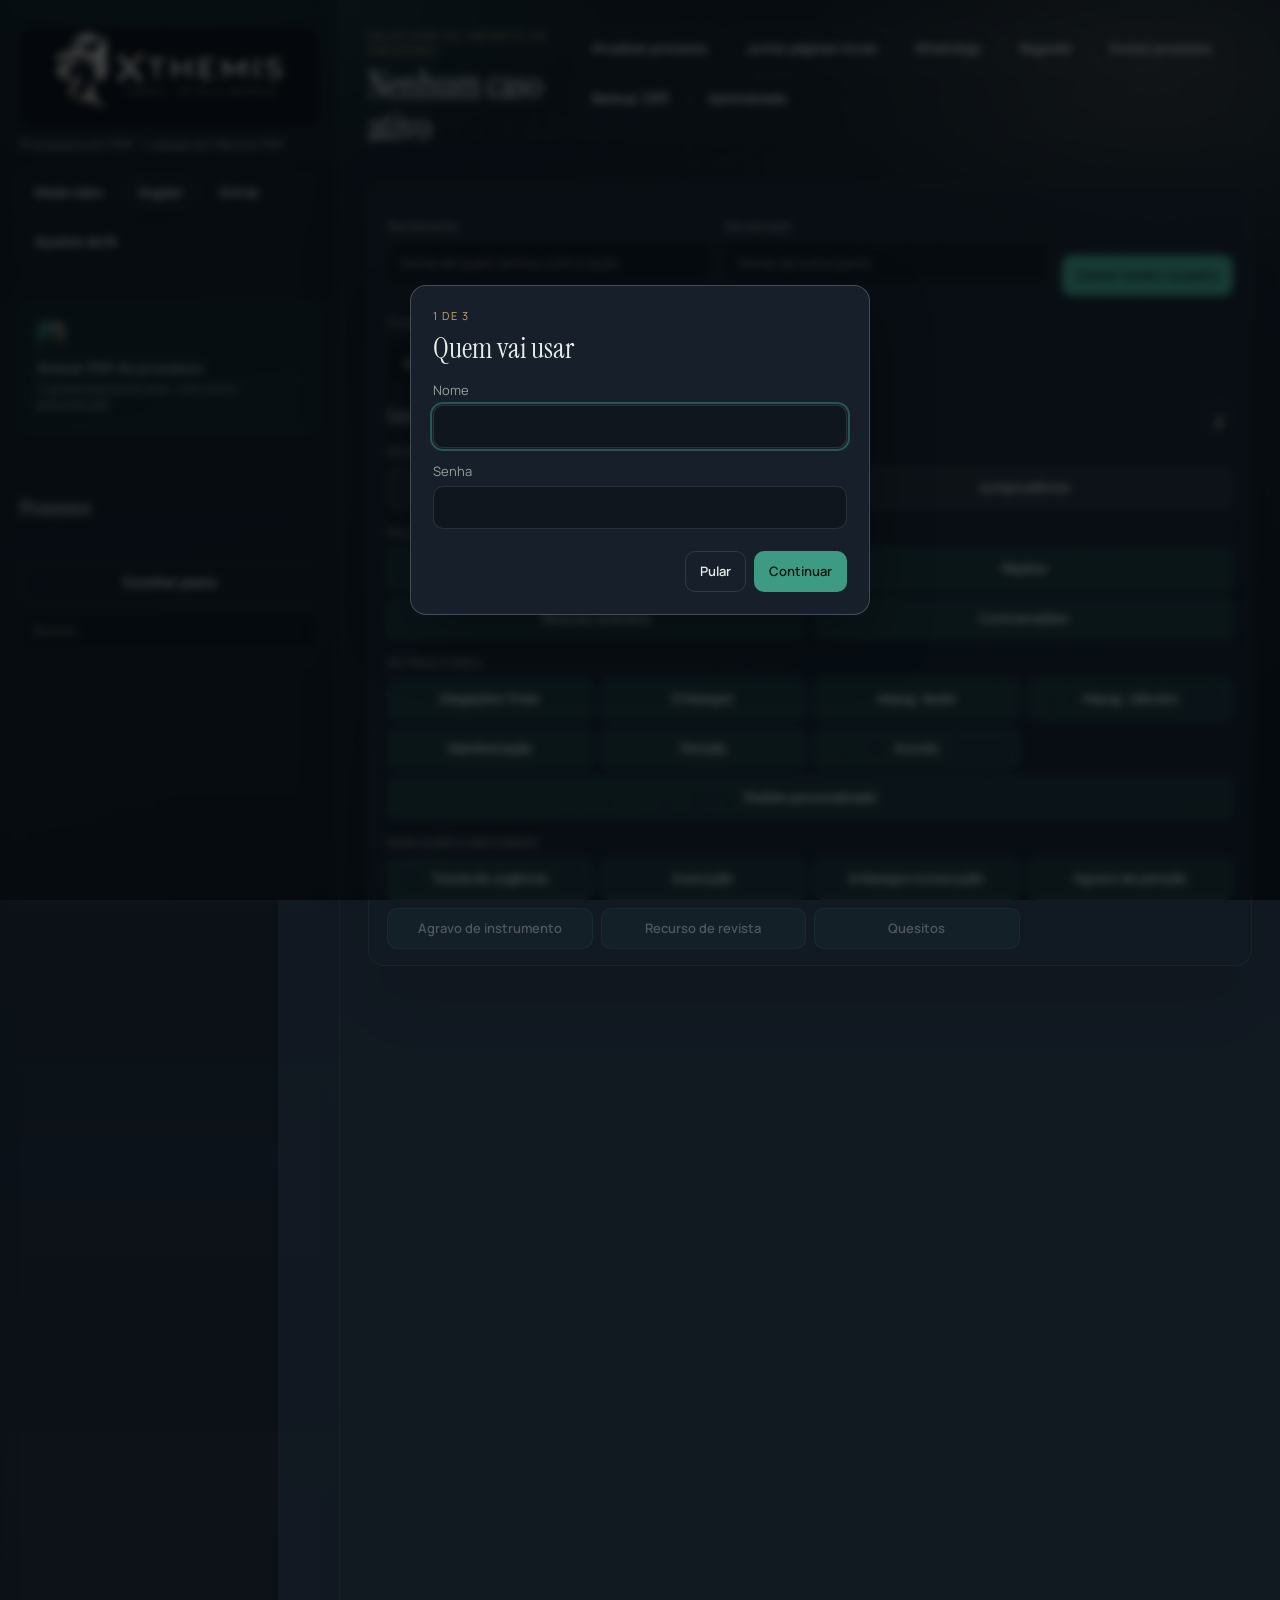
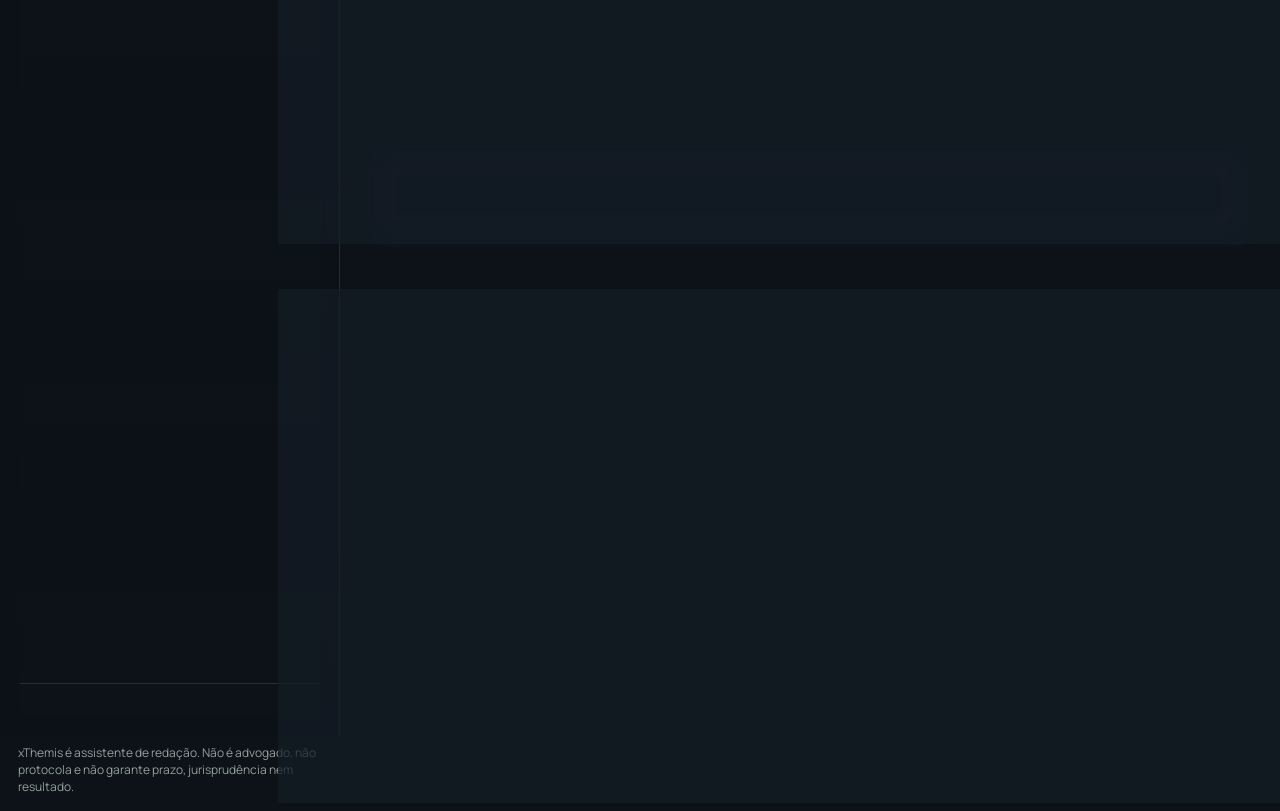
==== commit 8b5fe24f: "A importação responde na hora e lê o PDF em segundo plano. O navegador deixava de esperar quando a l" ====
--- a/static/index.html
+++ b/static/index.html
@@ -10,7 +10,7 @@
   <link rel="preconnect" href="https://fonts.googleapis.com" />
   <link rel="preconnect" href="https://fonts.gstatic.com" crossorigin />
   <link href="https://fonts.googleapis.com/css2?family=Instrument+Serif:ital@0;1&family=Manrope:wght@400;500;600;700&display=swap" rel="stylesheet" />
-  <link rel="stylesheet" href="styles.css?v=15" />
+  <link rel="stylesheet" href="styles.css?v=16" />
 </head>
 <body>
   <div class="ambiance" aria-hidden="true"></div>
@@ -179,7 +179,7 @@
             </label>
           </div>
           <div class="prazo-box">
-            <p class="micro">O feriado da cidade sai da vara que está no PDF. A data de ciência não está no processo: é o dia em que a intimação foi aberta no PJe. Confira no PJe — isto não certifica tempestividade.</p>
+            <p class="micro" id="prazo-nota">O feriado da cidade sai da vara que está no PDF. A data de ciência não está no processo: é o dia em que a intimação foi aberta no PJe. Confira no PJe — isto não certifica tempestividade.</p>
             <div class="contexto-row">
               <label>Data no PJe
                 <input id="prazo-data" type="date" />
@@ -366,23 +366,33 @@
   <dialog id="ajustes">
     <form method="dialog" id="form-ajustes">
       <h2>Ajustes</h2>
-      <p class="muted">A IA fica neste perfil. Não há plano grátis: escolha <strong>GPT</strong> ou <strong>Gemini</strong> e cole a chave do plano que você assinou.</p>
+      <p class="muted">São <strong>duas coisas separadas</strong>: (1) assinatura do xThemis e (2) a IA que <em>você</em> assina. Cada pessoa cola a própria chave neste perfil. Não existe uma IA única para todo o sistema.</p>
+      <div id="box-assinar" class="manual-ia" hidden>
+        <p><strong>Assinatura do xThemis</strong></p>
+        <p id="texto-assinar" class="micro"></p>
+        <label>E-mail para a cobrança
+          <input id="email-assinar" type="email" placeholder="seu@email.com" autocomplete="email" />
+        </label>
+        <label>CPF (opcional)
+          <input id="cpf-assinar" type="text" placeholder="somente números" autocomplete="off" />
+        </label>
+        <button type="button" id="btn-assinar" class="accent">Assinar mensalidade</button>
+        <p class="muted micro">PIX ou cartão pelo Mercado Pago (mesmo da Sensor Tattoo Fix). A IA continua paga à parte (OpenAI ou Google).</p>
+      </div>
       <div class="manual-ia">
-        <p><strong>Como assinar e pegar a chave</strong></p>
-        <p>OpenAI (GPT): entre em <a href="https://platform.openai.com/settings/organization/billing" target="_blank" rel="noopener">Billing</a>, adicione crédito, depois crie a chave em <a href="https://platform.openai.com/api-keys" target="_blank" rel="noopener">API keys</a>. Ela começa com sk-.</p>
-        <p>Google (Gemini): abra <a href="https://aistudio.google.com/apikey" target="_blank" rel="noopener">Google AI Studio</a>, crie uma chave que começa com AIza. Para uso contínuo, ative o faturamento nessa conta.</p>
-        <p>Salve. No próximo login este perfil já usa essa IA e essa chave.</p>
+        <p><strong>Sua IA (obrigatória) — passo a passo</strong></p>
+        <p class="micro">Escolha só entre as duas opções abaixo. São as que leem processo grande e escrevem peça séria. Não deixamos IA fraca ou “grátis”, porque depois a peça fica ruim e parece culpa do xThemis.</p>
+        <p id="ajuda-ia" class="micro"></p>
       </div>
       <div class="ajustes-cols">
       <div>
-      <label>Plano de IA
+      <label>Qual IA usar neste perfil
         <select id="preset">
-          <option value="openai_mini">OpenAI GPT-4.1 mini</option>
-          <option value="google_pro">Google Gemini Pro</option>
-          <option value="google_flash">Google Gemini Flash</option>
+          <option value="openai_mini">OpenAI GPT-4.1 mini · recomendado</option>
+          <option value="google_pro">Google Gemini 2.5 Pro · qualidade máxima</option>
         </select>
       </label>
-      <label>Chave da API
+      <label>Cole aqui o código (chave) da IA
         <input id="api-key" type="password" autocomplete="off" placeholder="sk-... ou AIza..." />
       </label>
       <label>Escritório
@@ -399,27 +409,44 @@
       </label>
       <img id="logo-preview" alt="Logo do escritório" hidden />
       <p class="muted micro">PNG ou JPG pequeno. Entra no topo do PDF, junto com escritório, nome e OAB. O checklist interno não vai para o juiz.</p>
-      <label>Modelo (avançado)
-        <input id="api-model" type="text" />
-      </label>
+      <input id="api-model" type="hidden" />
       <p id="custo-info" class="muted micro"></p>
       <p id="pasta-info" class="muted micro"></p>
       </div>
       <div>
       <div id="convidados-box" hidden>
-        <h3>Perfis gratuitos</h3>
-        <p class="muted micro">Você é o administrador. Estas contas não pagam. Crie o nome e a senha e passe para quem for testar. A pessoa entra em www.xthemis.com.br.</p>
-        <ul id="usuarios-lista" class="convidados-lista"></ul>
+        <h3>Usuários e plano</h3>
+        <p class="muted micro">Você é o administrador. Crie o nome e a senha, escolha free ou pagante. A pessoa entra em www.xthemis.com.br, assina o xThemis se for pagante, e cola a chave da IA dela.</p>
         <label>Nome
           <input id="novo-usuario-nome" type="text" placeholder="Nome para entrar" autocomplete="off" />
         </label>
         <label>Senha
           <input id="novo-usuario-senha" type="text" placeholder="Senha que você vai passar" autocomplete="off" />
         </label>
-        <button type="button" id="btn-novo-usuario" class="accent">Criar perfil gratuito</button>
-        <p class="muted micro">A conta é gratuita. No primeiro acesso a pessoa abre Ajustes e cola a chave de GPT ou Gemini dela.</p>
-      </div>
-        <p class="muted micro">Cobrança por ação ainda não está ligada. O endereço público é www.xthemis.com.br. O servidor gratuito dorme sem visita e acorda no próximo acesso.</p>
+        <label>Tipo
+          <select id="novo-usuario-acesso">
+            <option value="free">Free · sem prazo</option>
+            <option value="pagante">Pagante · com dias de teste</option>
+          </select>
+        </label>
+        <button type="button" id="btn-novo-usuario" class="accent">Criar usuário</button>
+        <p class="muted micro">Free não expira. Pagante tem dias de teste; depois assina pelo Mercado Pago (R$ do preço acima). Você também pode marcar Pago ou Renovar teste na mão.</p>
+        <label>Preço mensal (R$)
+          <input id="preco-mensal" type="text" inputmode="decimal" value="39,90" />
+        </label>
+        <label>Dias de teste do pagante
+          <input id="dias-teste" type="number" min="1" max="365" value="14" />
+        </label>
+        <label>Gateway de cobrança
+          <select id="gateway-cobranca">
+            <option value="mercadopago">Mercado Pago · PIX e cartão (Sensor Tattoo Fix)</option>
+          </select>
+        </label>
+        <button type="button" id="btn-salvar-dias-teste" class="ghost">Salvar plano</button>
+        <p id="dias-teste-nota" class="muted micro"></p>
+        <ul id="usuarios-lista" class="convidados-lista"></ul>
+      </div>
+        <p class="muted micro">Cobrança: Mercado Pago (PIX/cartão). No Render use MP_ACCESS_TOKEN da Sensor. Webhook: /api/webhooks/mercadopago. Asaas não entra neste fluxo.</p>
         <h3>Pasta dos processos</h3>
         <p class="muted micro">Cada processo vira uma pasta com o nome das partes e o número. Dentro ficam o processo.pdf inteiro e um PDF novo para cada ação.</p>
         <label>Diretório
@@ -479,6 +506,6 @@
   </dialog>
 
   <script src="config.js"></script>
-  <script src="app.js?v=19"></script>
+  <script src="app.js?v=25"></script>
 </body>
 </html>
--- a/static/styles.css
+++ b/static/styles.css
@@ -862,18 +862,13 @@
 
 #ajustes[open] {
   width: min(1080px, 96vw);
-  height: min(880px, 94vh);
   max-height: 94vh;
+  overflow-y: auto;
   padding: 28px 32px 16px;
-  display: flex;
-  flex-direction: column;
 }
 
 #ajustes form {
-  display: flex;
-  flex-direction: column;
-  min-height: 0;
-  flex: 1;
+  display: block;
 }
 
 .manual-ia {
@@ -934,9 +929,6 @@
   display: grid;
   grid-template-columns: 1fr 1fr;
   gap: 4px 36px;
-  overflow: auto;
-  min-height: 0;
-  flex: 1;
 }
 
 #ajustes menu {
